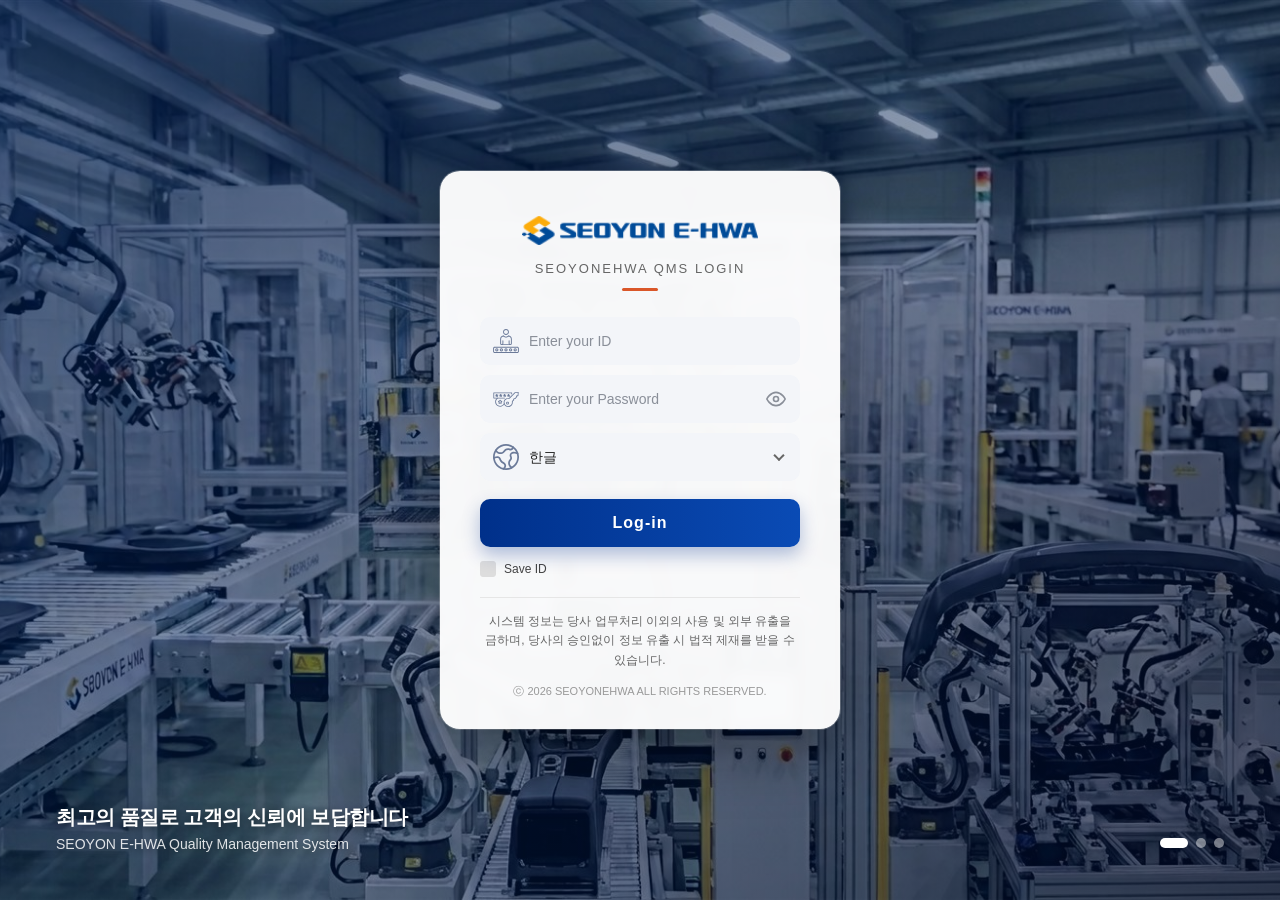
==== docs/login2.html @ a2c32a5c "시안 1, 2 로고를 서연이화 logo.png 로 교체 Co-Authored-By: Claude Fable 5.1 <noreply@anthropic.com>" ====
﻿<!DOCTYPE html>
<html lang="ko">
<head>
    <meta charset="utf-8" />
    <title>SEOYONEHWA - 시안 2 중앙 카드형</title>
    <meta name="viewport" content="width=device-width, initial-scale=1.0">
    <!-- 정적 목업 : WebProjects/Login2.aspx 를 서버 없이 보기 위한 HTML 버전 (로그인 동작 없음) -->
    <link type="text/css" rel="stylesheet" href="css/Login2.css" />
    <script src="https://cdnjs.cloudflare.com/ajax/libs/jquery/3.7.1/jquery.min.js"></script>
    <script type="text/javascript">
        // 모바일 / PC 분기
        $(document).ready(function () {
            if (window.innerWidth <= 768) { $("body").addClass("mobile-ver"); } else { $("body").addClass("pc-ver"); }
            fnStartBgSlide();
            $("#cboCountry").append($('<option>', { value: "KOR", text: "한글" })).append($('<option>', { value: "ENG", text: "English" }));
        });

        // ===== 배경 이미지 슬라이드 (Login1.aspx 와 동일) =====
        var bgSlideTimer = null;
        var bgSlideIdx = 0;
        var BG_SLIDE_INTERVAL = 4000;   // 전환 주기(ms)

        function fnStartBgSlide() {
            var $li = $(".login_bg > li");
            if ($li.length <= 1) { $li.first().addClass("on"); return; }
            var $dots = $(".login_bg_dots");
            $li.each(function (i) {
                $dots.append($("<span>").attr("data-idx", i).on("click", function () {
                    fnGoBgSlide(parseInt($(this).attr("data-idx"), 10));
                    fnRestartBgSlide();
                }));
            });
            fnGoBgSlide(0);
            fnRestartBgSlide();
        }

        function fnRestartBgSlide() {
            if (bgSlideTimer) clearInterval(bgSlideTimer);
            bgSlideTimer = setInterval(function () { fnGoBgSlide(bgSlideIdx + 1); }, BG_SLIDE_INTERVAL);
        }

        function fnGoBgSlide(idx) {
            var $li = $(".login_bg > li");
            bgSlideIdx = (idx + $li.length) % $li.length;
            $li.removeClass("on").eq(bgSlideIdx).addClass("on");
            $(".login_bg_dots > span").removeClass("on").eq(bgSlideIdx).addClass("on");
        }

        // 목업 : 로그인 동작 없음
        function LoginCheck(e) {
            if (e) e.preventDefault();
            alert("디자인 목업 화면입니다.\n실제 로그인은 동작하지 않습니다.");
            return false;
        }

        function EnterCheck() {
            if (event.keyCode == 13) { LoginCheck(event); }
            return false;
        }

        // 비밀번호 보기 토글 (누르고 있는 동안만 표시)
        document.addEventListener("DOMContentLoaded", function () {
            const passwordInput = document.getElementById('txtPWD');
            const toggleBtn = document.getElementById('toggleBtn');
            const eyeIcon = document.getElementById('eyeIcon');
            const eyeOffPath = '<line x1="1" y1="1" x2="23" y2="23"></line><path d="M1 12s4-8 11-8 11 8 11 8-4 8-11 8-11-8-11-8z"></path><circle cx="12" cy="12" r="3"></circle>';
            const eyeOnPath = '<path d="M1 12s4-8 11-8 11 8 11 8-4 8-11 8-11-8-11-8z"></path><circle cx="12" cy="12" r="3"></circle>';
            if (passwordInput && toggleBtn) {
                function showPassword() { passwordInput.type = 'text'; eyeIcon.innerHTML = eyeOffPath; }
                function hidePassword() { passwordInput.type = 'password'; eyeIcon.innerHTML = eyeOnPath; }
                toggleBtn.addEventListener('mousedown', showPassword);
                toggleBtn.addEventListener('mouseup', hidePassword);
                toggleBtn.addEventListener('mouseleave', hidePassword);
                toggleBtn.addEventListener('touchstart', function (e) { e.preventDefault(); showPassword(); });
                toggleBtn.addEventListener('touchend', hidePassword);
            }
        });
    </script>
</head>
<body>
    <!-- 배경 슬라이드 : li 를 추가/삭제하면 슬라이드 수가 바뀐다. 문구는 figcaption 에서 수정 -->
    <div class="bg_section">
        <ul class="login_bg">
            <li class="on">
                <img src='images/login_slide1.jpg' alt='main background 1' />
                <figcaption>
                    <strong>최고의 품질로 고객의 신뢰에 보답합니다</strong>
                    <span>SEOYON E-HWA Quality Management System</span>
                </figcaption>
            </li>
            <li>
                <img src='images/login_slide2.jpg' alt='main background 2' />
                <figcaption>
                    <strong>함께 설계하고, 함께 검증합니다</strong>
                    <span>협업과 데이터로 완성하는 품질 엔지니어링</span>
                </figcaption>
            </li>
            <li>
                <img src='images/login_slide3.jpg' alt='main background 3' />
                <figcaption>
                    <strong>현장에서 출하까지, 하나로 연결된 스마트 품질관리</strong>
                    <span>AI · 데이터 기반 통합 품질 플랫폼</span>
                </figcaption>
            </li>
        </ul>
        <div class="login_bg_dots"></div>
    </div>

    <!--로그인-->
    <form id="Form1" autocomplete="off" class="login_cont" onsubmit="return LoginCheck(event);">
        <fieldset>
            <legend id="loginCi"></legend>
            <span class="sublogo" id="loginSubTitle">SEOYONEHWA QMS LOGIN</span>
            <span id="loginInfo_id" class="login_input id">
                <label for="txtID" class="alternate">Enter your ID</label>
                <input type="text" id="txtID" name="txtID" placeholder="Enter your ID" />
            </span>
            <span id="loginInfo_pwd" class="login_input pw password-container">
                <label for="txtPWD" class="alternate">Enter your Password</label>
                <input type="password" id="txtPWD" name="txtPWD" placeholder="Enter your Password" onkeyup="EnterCheck();" />
                <span id="toggleBtn" class="pwd-toggle-btn">
                    <svg id="eyeIcon" xmlns="http://www.w3.org/2000/svg" viewBox="0 0 24 24" fill="none" stroke="currentColor" stroke-width="2" stroke-linecap="round" stroke-linejoin="round">
                        <path d="M1 12s4-8 11-8 11 8 11 8-4 8-11 8-11-8-11-8z"></path>
                        <circle cx="12" cy="12" r="3"></circle>
                    </svg>
                </span>
            </span>
            <span id="loginInfo_otp" class="login_input otp" style="display:none;">
                <label for="txtOtp" class="alternate">Enter your OTP</label>
                <input type="text" id="txtOtp" name="txtOtp" placeholder="Enter your OTP" />
            </span>
            <span class="login_input lang">
                <label for="cboCountry" class="alternate">select a language</label>
                <select id="cboCountry" class="dropdown"></select>
            </span>
            <button type="submit" id="btnLogin">Log-in</button>
            <div class="login_opt">
                <input type="checkbox" id="idSaveCheck"/>
                <label for="idSaveCheck">Save ID</label>
                <div id="btnOtpRegView" style="display:none;">OTP Register</div>
            </div>
            <div class="notice">
                <p>시스템 정보는 당사 업무처리 이외의 사용 및 외부 유출을 금하며, 당사의 승인없이 정보 유출 시 법적 제재를 받을 수 있습니다.</p>
            </div>
            <footer class="copyright" id="appCopyright">ⓒ 2026 SEOYONEHWA ALL RIGHTS RESERVED.</footer>
        </fieldset>
    </form>
</body>
</html>
---- docs/css/Login2.css ----
﻿@charset "utf-8";

/* =========================================================
   로그인 시안 2 : 전체 화면 배경 슬라이드 + 중앙 로그인 카드
   - 배경 슬라이드 : ul.login_bg > li (.on 클래스가 붙은 li 만 보임, opacity 크로스페이드)
   - 배경 위에 남색 반투명 오버레이, 그 위에 카드가 화면 정중앙
   ========================================================= */

:root {
    --card-w: 400px;           /* 로그인 카드 폭 */
    --colorMain: #00308a;
    --colorNavy: #00367a;
    --colorOrange: #da5729;
    --slide-fade: 1.5s;        /* 크로스페이드 시간 */
    --icon-color: #6b7a99;         /* 입력창 아이콘 색 */
    --icon-color-focus: #00308a;   /* 입력 중 아이콘 색 */
}

html {
    height: 100%;
    width: 100%;
}

*, *:before, *:after {
    -webkit-box-sizing: border-box;
    -moz-box-sizing: border-box;
    box-sizing: border-box;
    margin: 0;
    padding: 0;
}

* {
    font-family: 'Malgun Gothic', sans-serif;
}

body, p, h1, h2, h3, h4, h5, h6, table, th, td, form, fieldset, legend, input, textarea, button, pre {
    position: relative;
    -webkit-text-size-adjust: none;
}

/* hidden */
.alternate {
    position: absolute;
    top: -1000em;
    left: -1000em;
    width: 0;
    height: 0;
    overflow: hidden;
    font-size: 0;
    color: #fff;
    line-height: 0;
    text-indent: -1000em;
}

img, fieldset, button, input {
    border: 0;
}

button, input, select {
    outline: none;
    cursor: pointer;
}

ul, li {
    list-style: none;
}

/* input autofill color */
input:-webkit-autofill {
    box-shadow: 0 0 0 30px #f3f5f9 inset;
    -webkit-text-fill-color: #222;
}

    input:-webkit-autofill, input:-webkit-autofill:hover, input:-webkit-autofill:focus, input:-webkit-autofill:active {
        transition: background-color 5000s ease-in-out 0s;
    }

/* ---------- body ---------- */
body {
    width: 100%;
    height: 100%;
    min-width: 1024px;
    min-height: 640px;
    position: relative;
    background: var(--colorNavy);
    overflow: hidden;
}

/* ---------- 전체 화면 배경 슬라이드 ---------- */
.bg_section {
    position: absolute;
    top: 0;
    left: 0;
    width: 100%;
    height: 100%;
    background: var(--colorNavy);
    overflow: hidden;
}

ul.login_bg {
    position: absolute;
    top: 0;
    left: 0;
    width: 100%;
    height: 100%;
}

    ul.login_bg li {
        position: absolute;
        top: 0;
        left: 0;
        width: 100%;
        height: 100%;
        opacity: 0;
        transition: opacity var(--slide-fade) ease-in-out;
        overflow: hidden;
    }

        ul.login_bg li.on {
            opacity: 1;
            z-index: 1;
        }

        ul.login_bg li img {
            display: block;
            width: 100%;
            height: 100%;
            object-fit: cover;
            transform: scale(1.08);
            transition: transform 8s linear;
        }

        ul.login_bg li.on img {
            transform: scale(1);
        }

        /* 남색 반투명 오버레이 : 카드가 또렷하게 보이도록 */
        ul.login_bg li::after {
            content: "";
            position: absolute;
            top: 0;
            left: 0;
            right: 0;
            bottom: 0;
            background: linear-gradient(135deg, rgba(0, 30, 80, .70) 0%, rgba(0, 30, 80, .45) 50%, rgba(0, 10, 40, .70) 100%);
            pointer-events: none;
        }

        /* 슬라이드 문구 : 화면 좌측 하단 */
        ul.login_bg li figcaption {
            position: absolute;
            left: 56px;
            bottom: 48px;
            right: 40%;
            z-index: 2;
            color: #fff;
            text-shadow: 0 2px 8px rgba(0, 0, 0, .5);
            word-break: keep-all;
            opacity: 0;
            transform: translateY(12px);
            transition: opacity .9s ease .5s, transform .9s ease .5s;
        }

        ul.login_bg li.on figcaption {
            opacity: 1;
            transform: translateY(0);
        }

            ul.login_bg li figcaption strong {
                display: block;
                font-size: clamp(20px, 1.5vw, 26px);
                font-weight: bold;
                line-height: 1.3;
                margin-bottom: 6px;
                letter-spacing: -0.5px;
            }

            ul.login_bg li figcaption span {
                display: block;
                font-size: 14px;
                opacity: .85;
            }

/* 슬라이드 인디케이터 : 화면 우측 하단 */
.login_bg_dots {
    position: absolute;
    right: 56px;
    bottom: 52px;
    z-index: 3;
    display: flex;
    gap: 8px;
}

    .login_bg_dots span {
        display: block;
        width: 10px;
        height: 10px;
        border-radius: 5px;
        background: rgba(255, 255, 255, .45);
        cursor: pointer;
        transition: width .3s, background .3s;
    }

        .login_bg_dots span.on {
            width: 28px;
            background: #fff;
        }

/* ---------- 중앙 로그인 카드 ---------- */
form.login_cont {
    position: absolute;
    top: 0;
    left: 0;
    width: 100%;
    height: 100%;
    display: flex;
    justify-content: center;
    align-items: center;
    z-index: 5;
}

fieldset {
    width: var(--card-w);
    padding: 40px 40px 30px;
    text-align: center;
    border-radius: 20px;
    background: rgba(255, 255, 255, .96);
    box-shadow: 0 24px 60px rgba(0, 0, 0, .35), 0 0 0 1px rgba(255, 255, 255, .25);
    -webkit-backdrop-filter: blur(6px);
    backdrop-filter: blur(6px);
}

    /* CI */
    fieldset legend {
        float: left;
        width: 100%;
        height: 40px;
        margin-bottom: 10px;
        background: url(../images/logo.png) center center / 236px auto no-repeat;   /* 서연이화 로고(210x28) */
    }

    fieldset .sublogo {
        display: block;
        clear: both;
        font-size: 13px;
        letter-spacing: 2px;
        color: #666;
        margin-bottom: 26px;
    }

        /* 서브타이틀 아래 짧은 포인트 라인 */
        fieldset .sublogo::after {
            content: "";
            display: block;
            width: 36px;
            height: 3px;
            margin: 12px auto 0;
            border-radius: 2px;
            background: var(--colorOrange);
        }

    /* 입력 박스 : 테두리 없는 연회색 필드 */
    fieldset .login_input {
        display: block;
        position: relative;
        width: 100%;
        height: 48px;
        margin: 10px 0 0;
        padding-left: 48px;
        border: 1px solid transparent;
        border-radius: 10px;
        text-align: left;
        background-color: #f3f5f9;
        background-repeat: no-repeat;
        background-position: 12px center;
        background-size: 26px 26px;
        transition: background-color .2s, border-color .2s, box-shadow .2s;
    }

        fieldset .login_input:focus-within {
            background-color: #fff;
            border-color: var(--colorMain);
            box-shadow: 0 0 0 3px rgba(0, 48, 138, .12);
        }

        /* 입력창 아이콘 : SVG 를 mask 로 씌우고 색은 --icon-color 로 지정 (아이콘 파일 색과 무관) */
        fieldset .login_input::before {
            content: "";
            position: absolute;
            left: 12px;
            top: 50%;
            width: 26px;
            height: 26px;
            transform: translateY(-50%);
            background-color: var(--icon-color);
            -webkit-mask: var(--icon) center / contain no-repeat;
            mask: var(--icon) center / contain no-repeat;
            transition: background-color .2s;
            pointer-events: none;
        }

        fieldset .login_input:focus-within::before {
            background-color: var(--icon-color-focus);
        }

        fieldset .login_input.id {
            --icon: url(../images/id.svg);
        }

        fieldset .login_input.pw,
        fieldset .login_input.otp {
            --icon: url(../images/pw.svg);
        }

        fieldset .login_input.lang {
            --icon: url(../images/lang.svg);
        }

            /* 언어 선택 화살표 */
            fieldset .login_input.lang::after {
                content: "";
                position: absolute;
                right: 16px;
                top: 50%;
                width: 8px;
                height: 8px;
                border-right: 2px solid #666;
                border-bottom: 2px solid #666;
                transform: translateY(-70%) rotate(45deg);
                pointer-events: none;
            }

        fieldset .login_input input,
        fieldset .login_input select {
            width: 100%;
            height: 100%;
            border: 0;
            background: transparent;
            color: #222;
            font-size: 14px;
            padding-right: 14px;
        }

        fieldset .login_input.pw input {
            padding-right: 42px;
        }

        fieldset .login_input select {
            appearance: none;
            -webkit-appearance: none;
            -moz-appearance: none;
            padding-right: 36px;
        }

            fieldset .login_input select::-ms-expand {
                display: none !important;
            }

    fieldset input::placeholder {
        color: #8a8f99;
        font-size: 14px;
    }

    /* 비밀번호 보기 토글 */
    .pwd-toggle-btn {
        position: absolute;
        width: 22px;
        height: 22px;
        right: 12px;
        top: 50%;
        transform: translateY(-50%);
        display: flex;
        align-items: center;
        justify-content: center;
        cursor: pointer;
        user-select: none;
        z-index: 10;
    }

        .pwd-toggle-btn svg {
            width: 20px;
            height: 20px;
            color: #8a8f99;
        }

        .pwd-toggle-btn:hover svg {
            color: var(--colorMain);
        }

    /* 로그인 버튼 */
    fieldset button[type='submit'] {
        width: 100%;
        height: 48px;
        margin-top: 18px;
        background: linear-gradient(90deg, #00308a 0%, #0a4bb5 100%);
        border-radius: 10px;
        font-size: 16px;
        font-weight: bold;
        color: #fff;
        text-align: center;
        line-height: 48px;
        letter-spacing: 1px;
        transition: all .3s;
        box-shadow: 0 8px 18px rgba(0, 48, 138, .3);
    }

        fieldset button[type='submit']:hover {
            transform: translateY(-1px);
            box-shadow: 0 10px 22px rgba(0, 48, 138, .38);
        }

    /* Save ID / OTP Register */
    .login_opt {
        display: flex;
        justify-content: space-between;
        align-items: center;
        margin: 14px 0 20px;
        min-height: 16px;
    }

    fieldset input[type='checkbox'] {
        display: none;
    }

        fieldset input[type='checkbox'] + label {
            background: url(../images/ic_idsave.png) left 0 no-repeat;
            padding-left: 24px;
            font-size: 12px;
            line-height: 16px;
            color: #444;
            cursor: pointer;
            text-align: left;
        }

            fieldset input[type='checkbox'] + label:hover {
                color: #f04d22;
            }

        fieldset input[type='checkbox']:checked + label {
            background: url(../images/ic_idsave.png) left -16px no-repeat;
            color: #f04d22;
        }

    #btnOtpRegView {
        font-size: 12px;
        color: var(--colorMain);
        text-decoration: underline;
        cursor: pointer;
    }

        #btnOtpRegView:hover {
            color: #f04d22;
        }

    /* 안내 문구 / 저작권 */
    .notice {
        border-top: 1px solid #e6e6e6;
        padding-top: 14px;
    }

        .notice p {
            font-size: 12px;
            line-height: 1.6;
            color: #666;
            word-break: keep-all;
        }

    .copyright {
        display: block;
        width: 100%;
        font-size: 11px;
        color: #999;
        text-align: center;
        margin-top: 14px;
    }

/* ---------- 모바일 ---------- */
@media screen and (max-width: 768px) {
    body {
        min-width: 0;
        min-height: 0;
        overflow: auto;
    }

    ul.login_bg li figcaption,
    .login_bg_dots {
        display: none;
    }

    form.login_cont {
        position: relative;
        width: 100%;
        height: auto;
        min-height: 100vh;
        padding: 20px;
    }

    fieldset {
        width: 100%;
        max-width: 400px;
        padding: 30px 24px 24px;
    }
}

/* 서버/클라이언트에서 모바일로 판정된 경우 (body.mobile-ver) */
body.mobile-ver {
    min-width: 0;
    overflow: auto;
}

    body.mobile-ver ul.login_bg li figcaption,
    body.mobile-ver .login_bg_dots {
        display: none;
    }

    body.mobile-ver form.login_cont {
        position: relative;
        width: 100%;
        height: auto;
        min-height: 100vh;
        padding: 20px;
    }

    body.mobile-ver fieldset {
        width: 100%;
        max-width: 400px;
    }

/* ---------- 브라우저 안내 (공통) ---------- */
.dim {
    width: 100vw;
    height: 100vh;
    background: rgba(0,0,0,.45);
    position: fixed;
    top: 0;
    left: 0;
    z-index: 99998;
    cursor: pointer;
}

.browserCheck {
    position: absolute;
    top: calc(50% - 110px);
    left: calc(50% - 250px);
    z-index: 99999;
    width: 500px;
    height: auto;
    border-radius: 10px;
    background: rgba(255,255,255,.8);
    box-shadow: 0 0 10px #666;
    padding: 30px;
    text-align: center;
}

    .browserCheck p {
        font-family: 'Malgun Gothic', sans-serif;
        font-size: 15px;
        color: #444;
    }

    .browserCheck a {
        display: inline-block;
        margin-top: 20px;
        padding: 0 7px;
        text-align: center;
        font-size: 20px;
        font-weight: bold;
        color: tomato;
        letter-spacing: 1px;
        line-height: 8px;
        text-decoration: none;
        border-bottom: solid 10px rgba(240,78,35,.3);
        transition: all .3s;
    }

        .browserCheck a:hover {
            color: rgb(90,81,79);
            border-bottom-color: rgba(90,81,79,.3);
        }

/* ---------- Layer Popup 관련 (PwdMod 팝업, Login_New.css 와 동일) ---------- */
:root {
    --colorWhite: #fff;
    --colorBg: #fafafa;
    --colorBg2: #f2f2f2;
    --colorBlack00: #444;
    --colorBlack01: #5c5a59; /*CI sub color*/
    --colorBlack02: #666;
    --colorBlack03: #999;
    --colorGray00: #aaa;
    --colorGray01: #ccc;
    --colorGray02: #ddd;
    --colorGray03: #eee;
    --colorGreen: #7eb59c; /*CI sub color*/
    --colorLightOrange: #f4957c; /*CI expend color*/
    --SsmallFont: 11PX;
    --BasicFont: 12px;
    --SmallFont: 13px;
    --middleFont: 14px;
    --largeFont: 15px;
    --moreLargeFont: 18px;
    --maxLargFont: 22px;
    --dashboardFont: 36px;
}

.bg {
    position: fixed;
    top: 0;
    left: 0;
    z-index: 99999 !important;
    width: 100%;
    height: 100%;
    background-color: rgba(0, 0, 0, 0.3);
    -ms-overflow-style: none;
}

.popup-wrapper > [class^='popup-'] {
    -ms-overflow-style: none;
    overflow: hidden;
    border-radius: 15px;
    border: 3px solid var(--colorGray01);
    box-shadow: 0 0 5px var(--colorBlack00);
    background: var(--colorWhite);
    padding: 10px;
}

    .popup-wrapper > [class^='popup-'][style*="width: 1800px"],
    .popup-wrapper > [class^='popup-'][style*="width: 1700px"],
    .popup-wrapper > [class^='popup-'][style*="width: 1600px"] {
        width: inherit !important;
    }

    .popup-wrapper > [class^='popup-'][style*="width: 1640px"] {
        width: 99.5vw !important;
    }

    .popup-wrapper > [class^='popup-'][style*="width: 1630px"] {
        width: 99vw !important;
    }

.popup-wrapper {
    -ms-overflow-style: none;
    position: fixed;
    top: 2px;
    left: 2px;
    z-index: 99999 !important;
    width: calc(100vw - 40px);
    max-width: 2480px;
    min-width: 1310px;
    height: 100vh;
}

.popup-lg {
    z-index: 100001;
    width: 80%;
    min-width: 120rem;
    background-color: var(--colorWhite);
    -ms-overflow-style: none;
}

.popup-xlg {
    z-index: 100001;
    width: 100%;
    min-width: 120rem;
    background-color: var(--colorWhite);
    -ms-overflow-style: none;
}

.popup-md {
    z-index: 10001;
    min-width: 50rem;
    background-color: var(--colorWhite);
    border: none;
    -ms-overflow-style: none;
}

.pop-md html {
    overflow: auto;
}

.popup-sm {
    z-index: 10001;
    width: 25%;
    min-width: 50rem;
    background-color: var(--colorWhite);
}
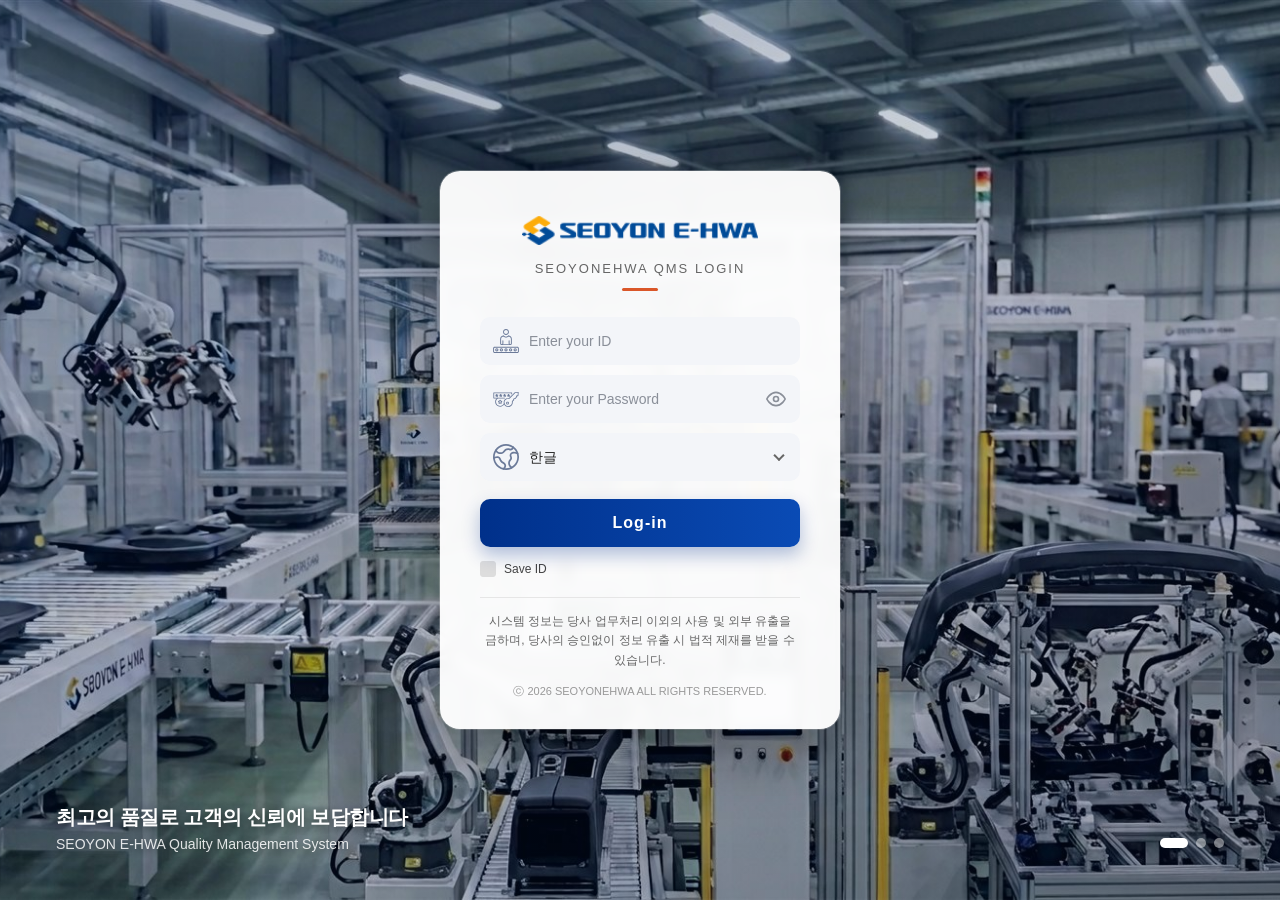
==== commit 1834fe62: "시안 2 남색 오버레이 약하게 조정 Co-Authored-By: Claude Fable 5.1 <noreply@anthropic.com>" ====
--- a/docs/login2.html
+++ b/docs/login2.html
@@ -5,7 +5,7 @@
     <title>SEOYONEHWA - 시안 2 중앙 카드형</title>
     <meta name="viewport" content="width=device-width, initial-scale=1.0">
     <!-- 정적 목업 : WebProjects/Login2.aspx 를 서버 없이 보기 위한 HTML 버전 (로그인 동작 없음) -->
-    <link type="text/css" rel="stylesheet" href="css/Login2.css" />
+    <link type="text/css" rel="stylesheet" href="css/Login2.css?v=202610140949" />
     <script src="https://cdnjs.cloudflare.com/ajax/libs/jquery/3.7.1/jquery.min.js"></script>
     <script type="text/javascript">
         // 모바일 / PC 분기
--- a/docs/css/Login2.css
+++ b/docs/css/Login2.css
@@ -142,7 +142,7 @@
             left: 0;
             right: 0;
             bottom: 0;
-            background: linear-gradient(135deg, rgba(0, 30, 80, .70) 0%, rgba(0, 30, 80, .45) 50%, rgba(0, 10, 40, .70) 100%);
+            background: linear-gradient(135deg, rgba(0, 30, 80, .40) 0%, rgba(0, 30, 80, .20) 50%, rgba(0, 10, 40, .40) 100%);
             pointer-events: none;
         }
 
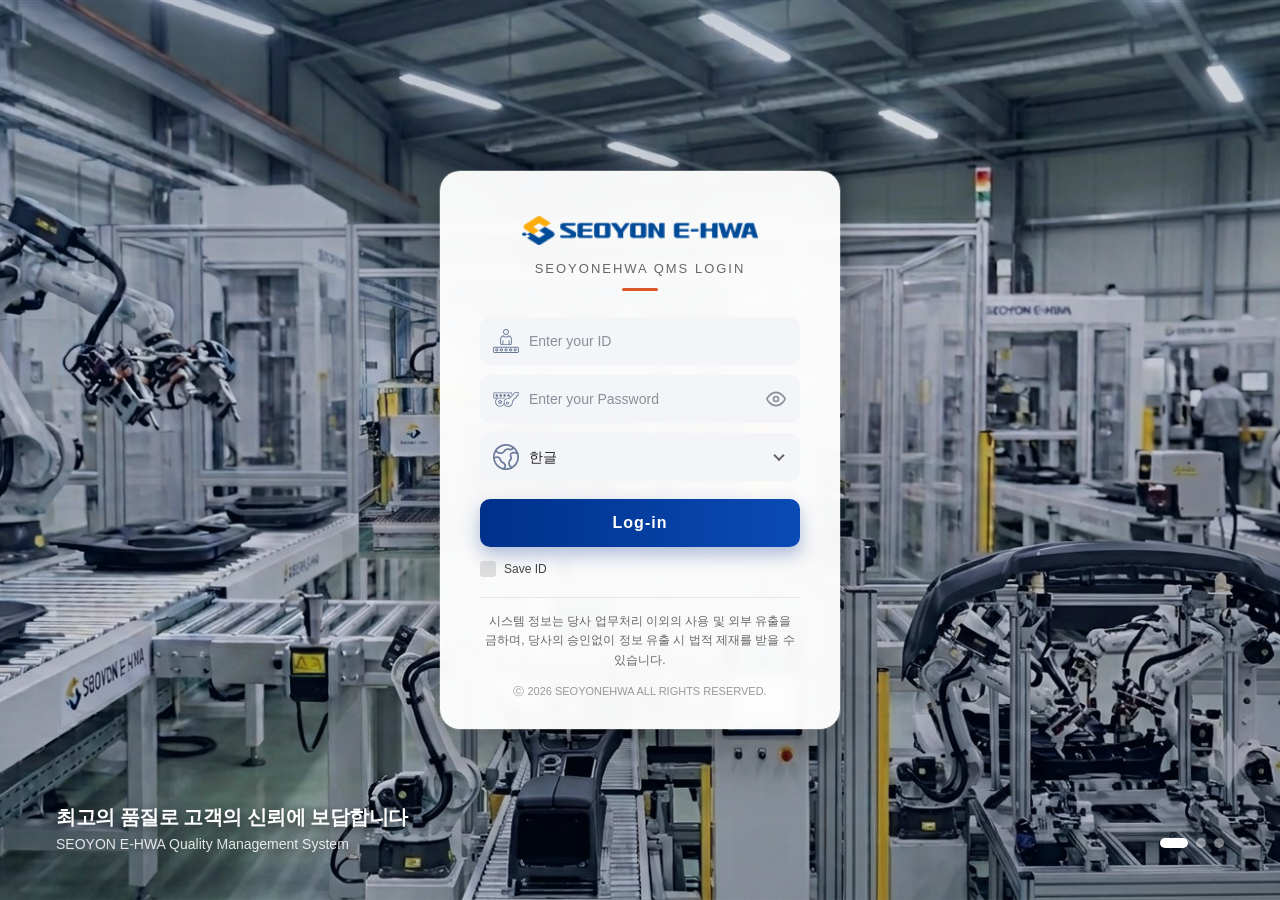
==== commit 648cea65: "시안 2 오버레이 30% 로 조정 Co-Authored-By: Claude Fable 5.1 <noreply@anthropic.com>" ====
--- a/docs/login2.html
+++ b/docs/login2.html
@@ -5,7 +5,7 @@
     <title>SEOYONEHWA - 시안 2 중앙 카드형</title>
     <meta name="viewport" content="width=device-width, initial-scale=1.0">
     <!-- 정적 목업 : WebProjects/Login2.aspx 를 서버 없이 보기 위한 HTML 버전 (로그인 동작 없음) -->
-    <link type="text/css" rel="stylesheet" href="css/Login2.css?v=202610140949" />
+    <link type="text/css" rel="stylesheet" href="css/Login2.css?v=202610140953" />
     <script src="https://cdnjs.cloudflare.com/ajax/libs/jquery/3.7.1/jquery.min.js"></script>
     <script type="text/javascript">
         // 모바일 / PC 분기
--- a/docs/css/Login2.css
+++ b/docs/css/Login2.css
@@ -142,7 +142,7 @@
             left: 0;
             right: 0;
             bottom: 0;
-            background: linear-gradient(135deg, rgba(0, 30, 80, .40) 0%, rgba(0, 30, 80, .20) 50%, rgba(0, 10, 40, .40) 100%);
+            background: linear-gradient(135deg, rgba(0, 30, 80, .30) 0%, rgba(0, 30, 80, .15) 50%, rgba(0, 10, 40, .30) 100%);
             pointer-events: none;
         }
 
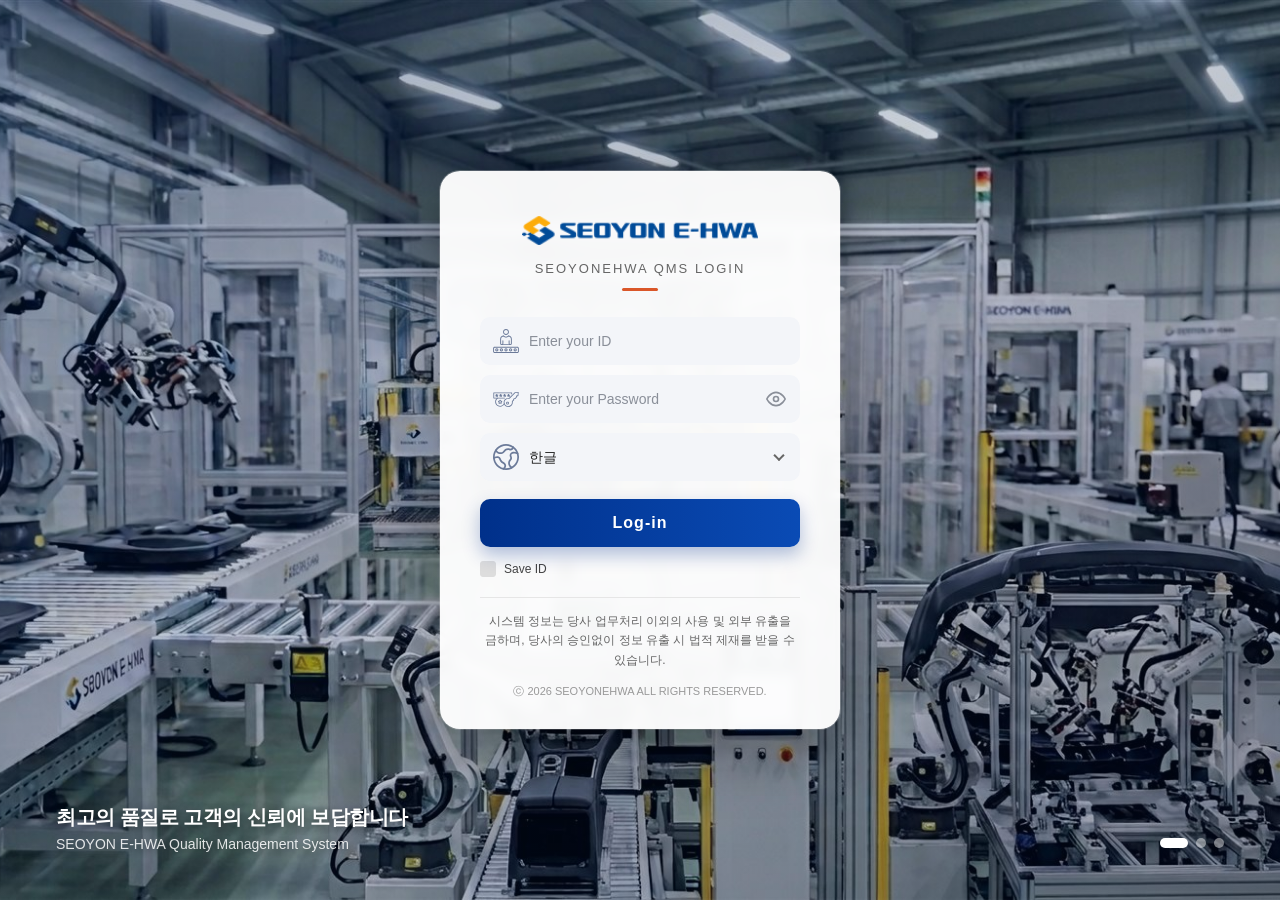
==== commit 9896523a: "시안 2 오버레이 양끝 40% / 가운데 20% 로 조정 Co-Authored-By: Claude Fable 5.1 <noreply@anthropic.com>" ====
--- a/docs/login2.html
+++ b/docs/login2.html
@@ -5,7 +5,7 @@
     <title>SEOYONEHWA - 시안 2 중앙 카드형</title>
     <meta name="viewport" content="width=device-width, initial-scale=1.0">
     <!-- 정적 목업 : WebProjects/Login2.aspx 를 서버 없이 보기 위한 HTML 버전 (로그인 동작 없음) -->
-    <link type="text/css" rel="stylesheet" href="css/Login2.css?v=202610140953" />
+    <link type="text/css" rel="stylesheet" href="css/Login2.css?v=202610140956" />
     <script src="https://cdnjs.cloudflare.com/ajax/libs/jquery/3.7.1/jquery.min.js"></script>
     <script type="text/javascript">
         // 모바일 / PC 분기
--- a/docs/css/Login2.css
+++ b/docs/css/Login2.css
@@ -142,7 +142,7 @@
             left: 0;
             right: 0;
             bottom: 0;
-            background: linear-gradient(135deg, rgba(0, 30, 80, .30) 0%, rgba(0, 30, 80, .15) 50%, rgba(0, 10, 40, .30) 100%);
+            background: linear-gradient(135deg, rgba(0, 30, 80, .40) 0%, rgba(0, 30, 80, .20) 50%, rgba(0, 10, 40, .40) 100%);
             pointer-events: none;
         }
 
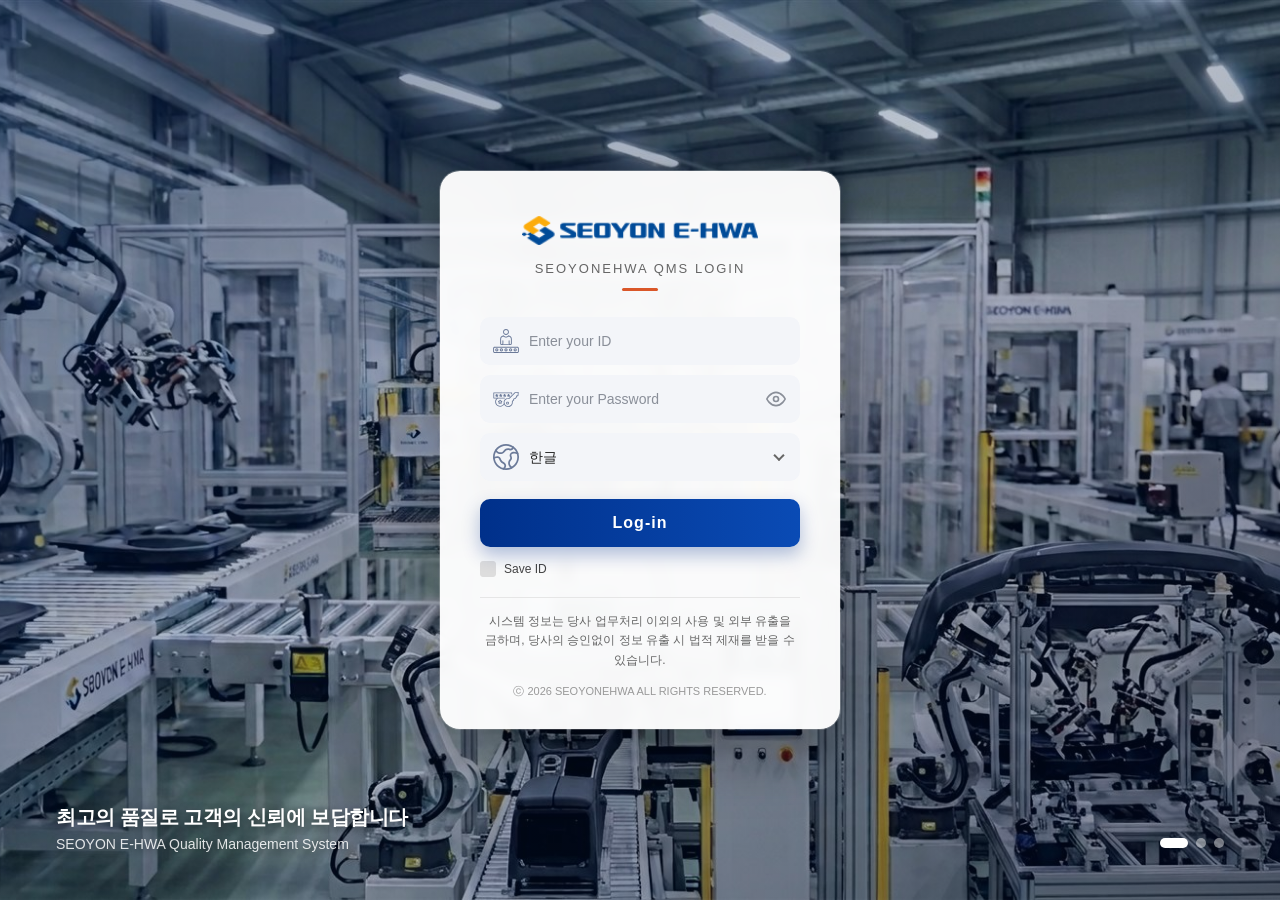
==== commit 8ff919fe: "시안 2 오버레이 양끝 50% / 가운데 25% 로 조정 Co-Authored-By: Claude Fable 5.1 <noreply@anthropic.com>" ====
--- a/docs/login2.html
+++ b/docs/login2.html
@@ -5,7 +5,7 @@
     <title>SEOYONEHWA - 시안 2 중앙 카드형</title>
     <meta name="viewport" content="width=device-width, initial-scale=1.0">
     <!-- 정적 목업 : WebProjects/Login2.aspx 를 서버 없이 보기 위한 HTML 버전 (로그인 동작 없음) -->
-    <link type="text/css" rel="stylesheet" href="css/Login2.css?v=202610140956" />
+    <link type="text/css" rel="stylesheet" href="css/Login2.css?v=202610141000" />
     <script src="https://cdnjs.cloudflare.com/ajax/libs/jquery/3.7.1/jquery.min.js"></script>
     <script type="text/javascript">
         // 모바일 / PC 분기
--- a/docs/css/Login2.css
+++ b/docs/css/Login2.css
@@ -142,7 +142,7 @@
             left: 0;
             right: 0;
             bottom: 0;
-            background: linear-gradient(135deg, rgba(0, 30, 80, .40) 0%, rgba(0, 30, 80, .20) 50%, rgba(0, 10, 40, .40) 100%);
+            background: linear-gradient(135deg, rgba(0, 30, 80, .50) 0%, rgba(0, 30, 80, .25) 50%, rgba(0, 10, 40, .50) 100%);
             pointer-events: none;
         }
 
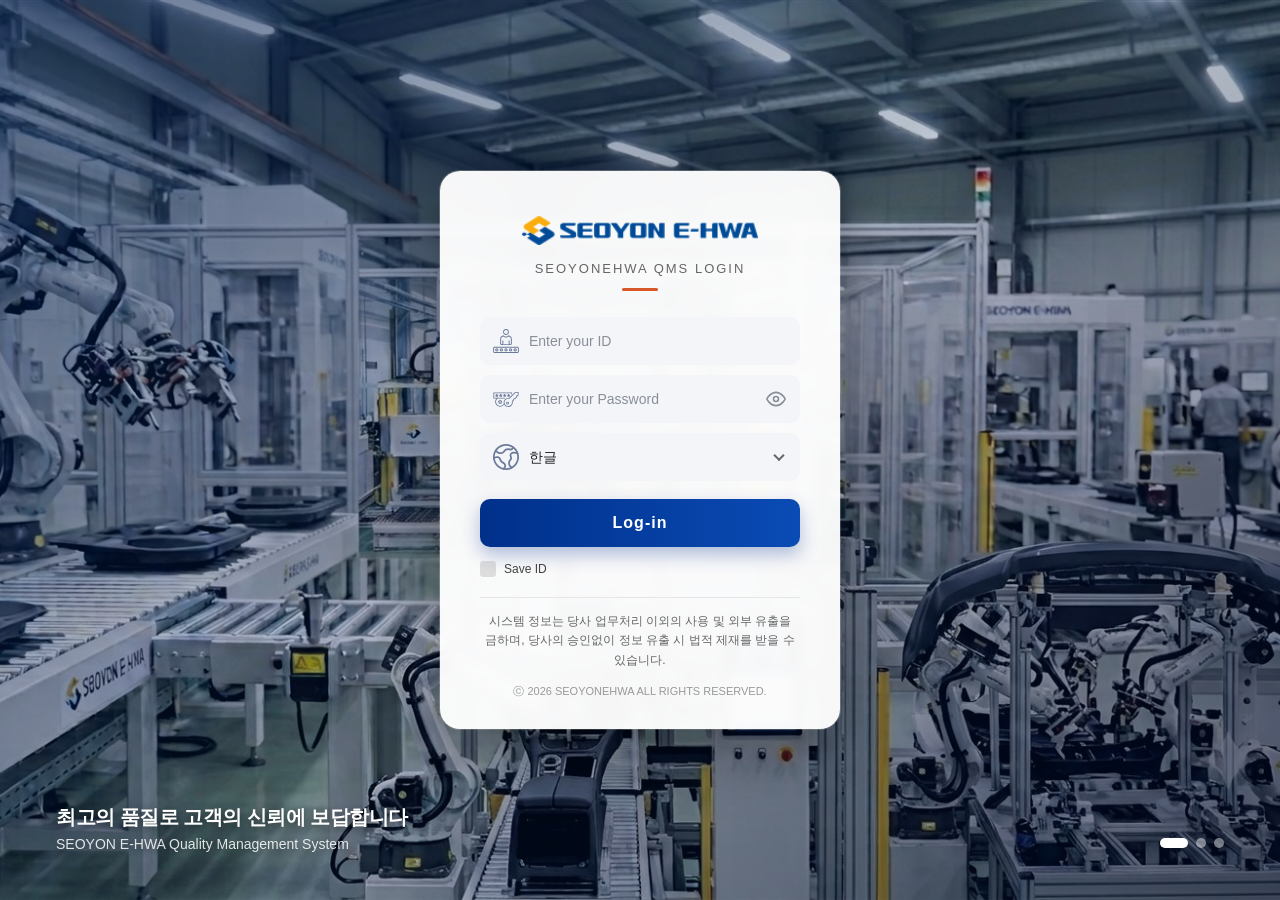
==== commit 8cc30f38: "시안 2 오버레이 양끝 60% / 가운데 25% 로 조정 Co-Authored-By: Claude Fable 5.1 <noreply@anthropic.com>" ====
--- a/docs/login2.html
+++ b/docs/login2.html
@@ -5,7 +5,7 @@
     <title>SEOYONEHWA - 시안 2 중앙 카드형</title>
     <meta name="viewport" content="width=device-width, initial-scale=1.0">
     <!-- 정적 목업 : WebProjects/Login2.aspx 를 서버 없이 보기 위한 HTML 버전 (로그인 동작 없음) -->
-    <link type="text/css" rel="stylesheet" href="css/Login2.css?v=202610141000" />
+    <link type="text/css" rel="stylesheet" href="css/Login2.css?v=202610141013" />
     <script src="https://cdnjs.cloudflare.com/ajax/libs/jquery/3.7.1/jquery.min.js"></script>
     <script type="text/javascript">
         // 모바일 / PC 분기
--- a/docs/css/Login2.css
+++ b/docs/css/Login2.css
@@ -142,7 +142,7 @@
             left: 0;
             right: 0;
             bottom: 0;
-            background: linear-gradient(135deg, rgba(0, 30, 80, .50) 0%, rgba(0, 30, 80, .25) 50%, rgba(0, 10, 40, .50) 100%);
+            background: linear-gradient(135deg, rgba(0, 30, 80, .60) 0%, rgba(0, 30, 80, .25) 50%, rgba(0, 10, 40, .60) 100%);
             pointer-events: none;
         }
 
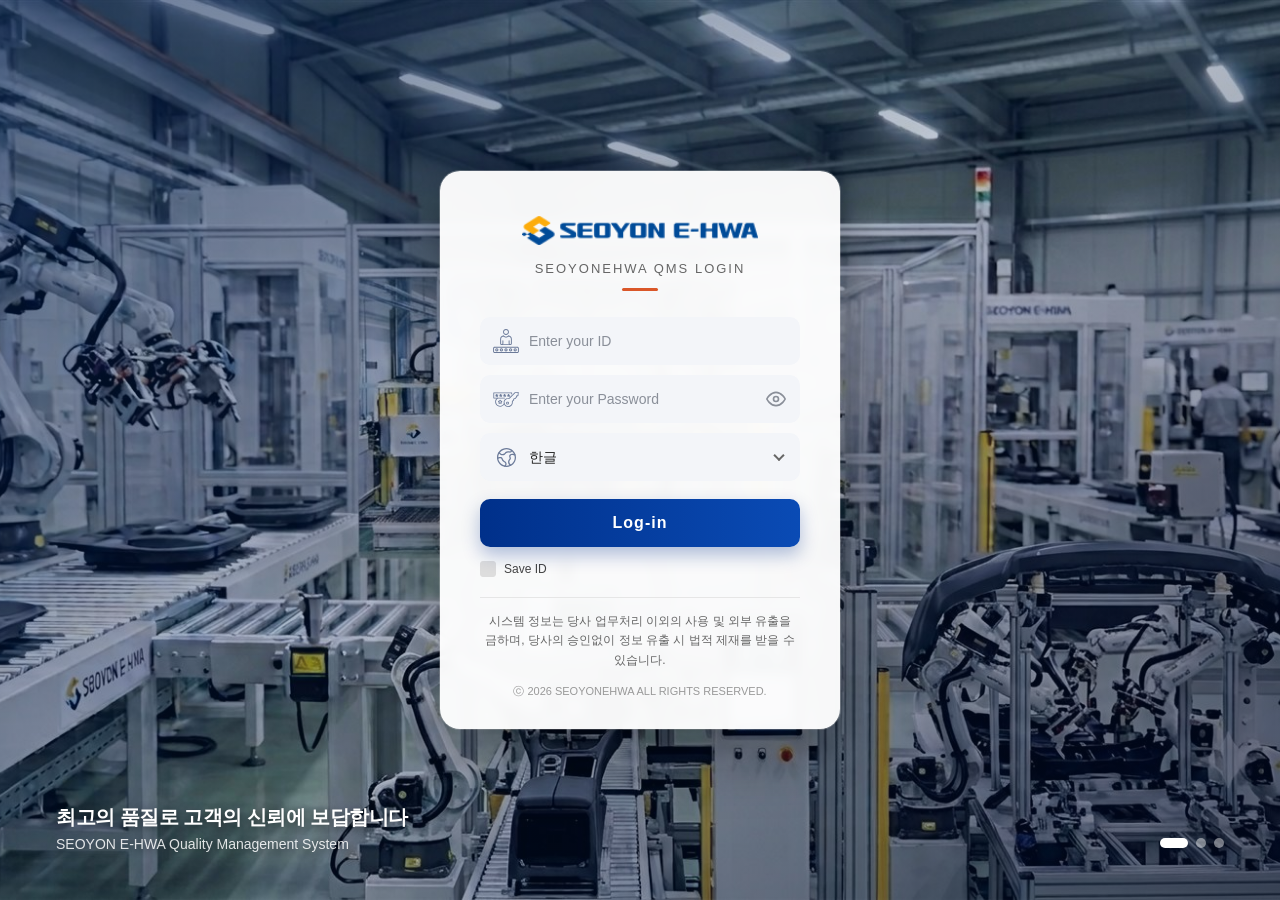
==== commit d652d391: "언어 아이콘 mask 크기 19px 로 임시 보정 (선 굵기 맞춤) Co-Authored-By: Claude Fable 5.1 <noreply@anthropic.com>" ====
--- a/docs/login2.html
+++ b/docs/login2.html
@@ -5,7 +5,7 @@
     <title>SEOYONEHWA - 시안 2 중앙 카드형</title>
     <meta name="viewport" content="width=device-width, initial-scale=1.0">
     <!-- 정적 목업 : WebProjects/Login2.aspx 를 서버 없이 보기 위한 HTML 버전 (로그인 동작 없음) -->
-    <link type="text/css" rel="stylesheet" href="css/Login2.css?v=202610141013" />
+    <link type="text/css" rel="stylesheet" href="css/Login2.css?v=202610141117" />
     <script src="https://cdnjs.cloudflare.com/ajax/libs/jquery/3.7.1/jquery.min.js"></script>
     <script type="text/javascript">
         // 모바일 / PC 분기
--- a/docs/css/Login2.css
+++ b/docs/css/Login2.css
@@ -315,6 +315,13 @@
         fieldset .login_input.lang {
             --icon: url(../images/lang.svg);
         }
+
+            /* 임시 보정 : lang.svg 원본(3.19pt)이 작아 같은 칸에서 더 확대되므로 선이 굵어 보임 → 크기를 줄여 선 굵기를 맞춤.
+               아이콘을 같은 아트보드 크기로 다시 내보내면 이 규칙은 삭제 */
+            fieldset .login_input.lang::before {
+                -webkit-mask-size: 19px 19px;
+                mask-size: 19px 19px;
+            }
 
             /* 언어 선택 화살표 */
             fieldset .login_input.lang::after {
